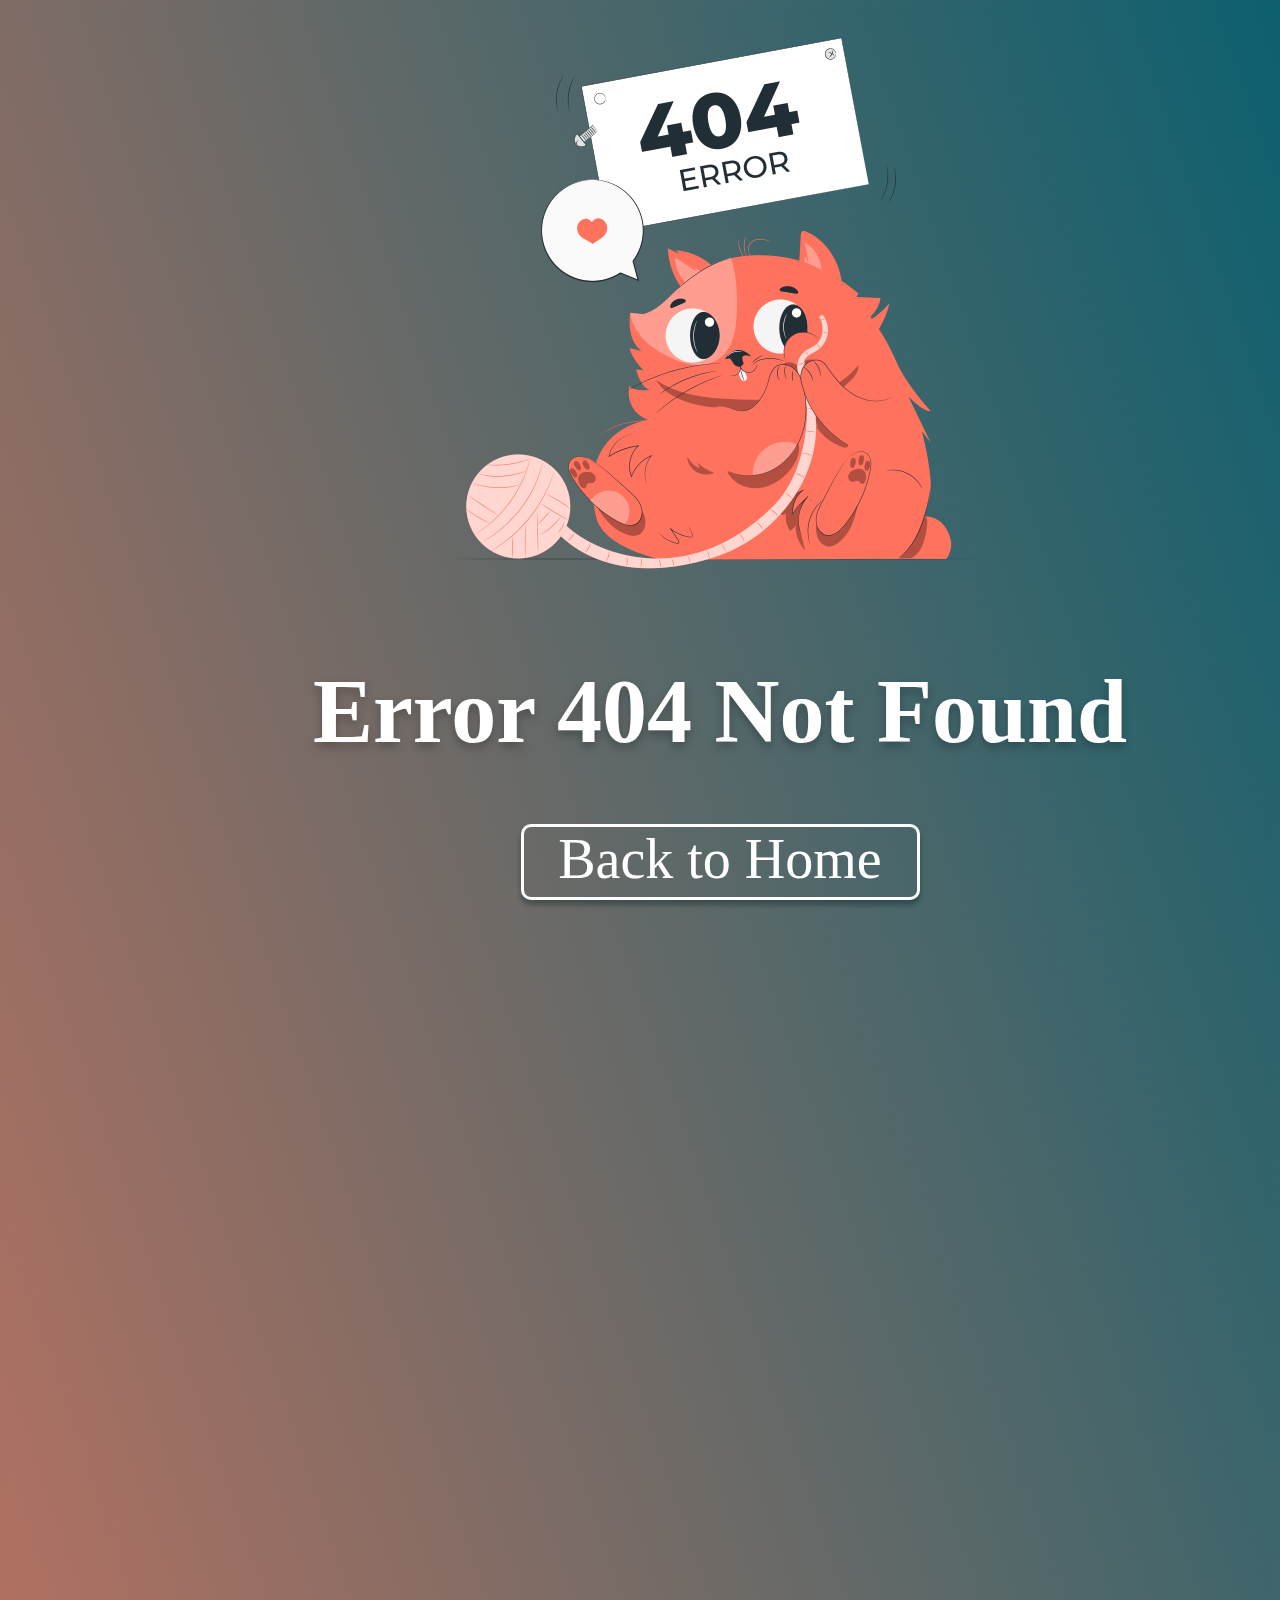
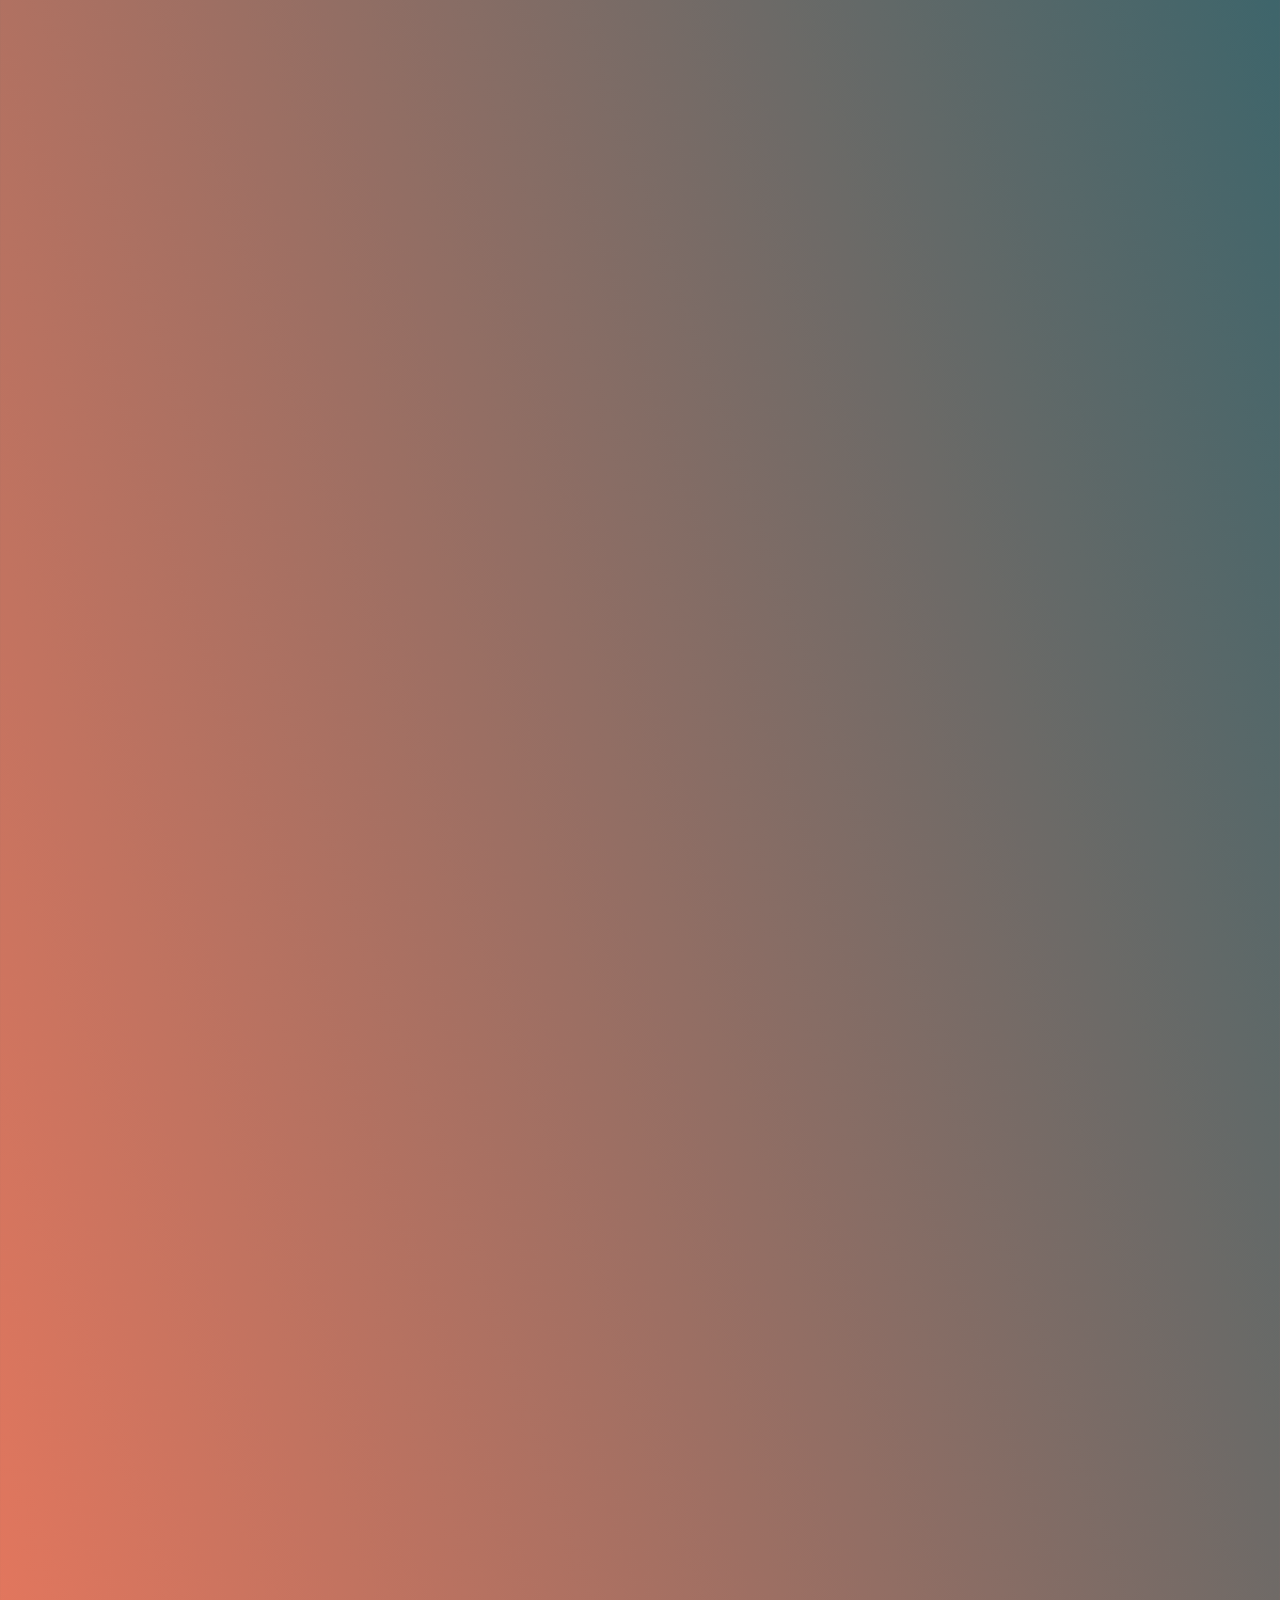
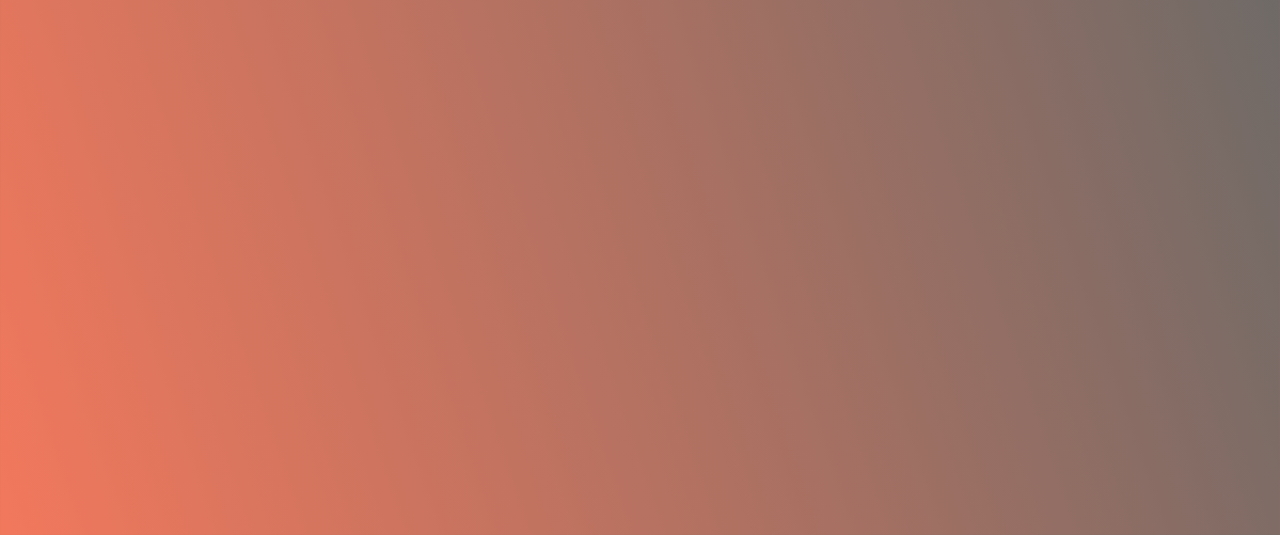
==== 404/404notfound.html @ 7dba5581 "up again" ====
<!DOCTYPE html>
<html lang="en">
<head>
    <meta charset="UTF-8">
    <meta name="viewport" content="width=device-width, initial-scale=1.0">
    <meta http-equiv="X-UA-Compatible" content="ie=edge">
    <title>404 not found</title>
    <link rel="stylesheet" href="styles404.css">
</head>
<body>
    <div class="background-page">
        <img class="background-img" src="/image/404error.png" alt="404 not found">
        <h1>Error 404 Not Found</h1>
        <div class="btn-back"><a href="/KVoronova/travel/master/index.html">Back to Home</a></div> 
    </div>
</body>
</html>
---- 404/styles404.css ----
body {
 display: block;
 margin: 0 auto;  
 width: 1440px;
 height: 3735px;
 background: linear-gradient(to top right, #F2785C, #0D606F);
 
}
.background-img {
    display: block;
    margin: 0 auto;  
}

h1 {
    color: white;
    font-size: 90px;
    text-align: center;
    font-family: 'Red Hat Text';
    font-weight: 700;
    filter: drop-shadow(0px 5px 5px rgba(0, 0, 0, 0.25));
}

.btn-back {
    width: 393px;
    height: 70px; 
    color: #FFFFFF;
    border-radius: 10px;
    font-size: 56px;
    border: 3px solid #FFFFFF;
    display: block;
    margin: 0 auto;
    text-align: center;
    box-shadow: 0px 5px 5px rgba(0, 0, 0, 0.25), 0px 3px 4px rgba(13, 96, 111, 0.16);
}

a {
 text-decoration: none;   
 color: #FFFFFF;
}
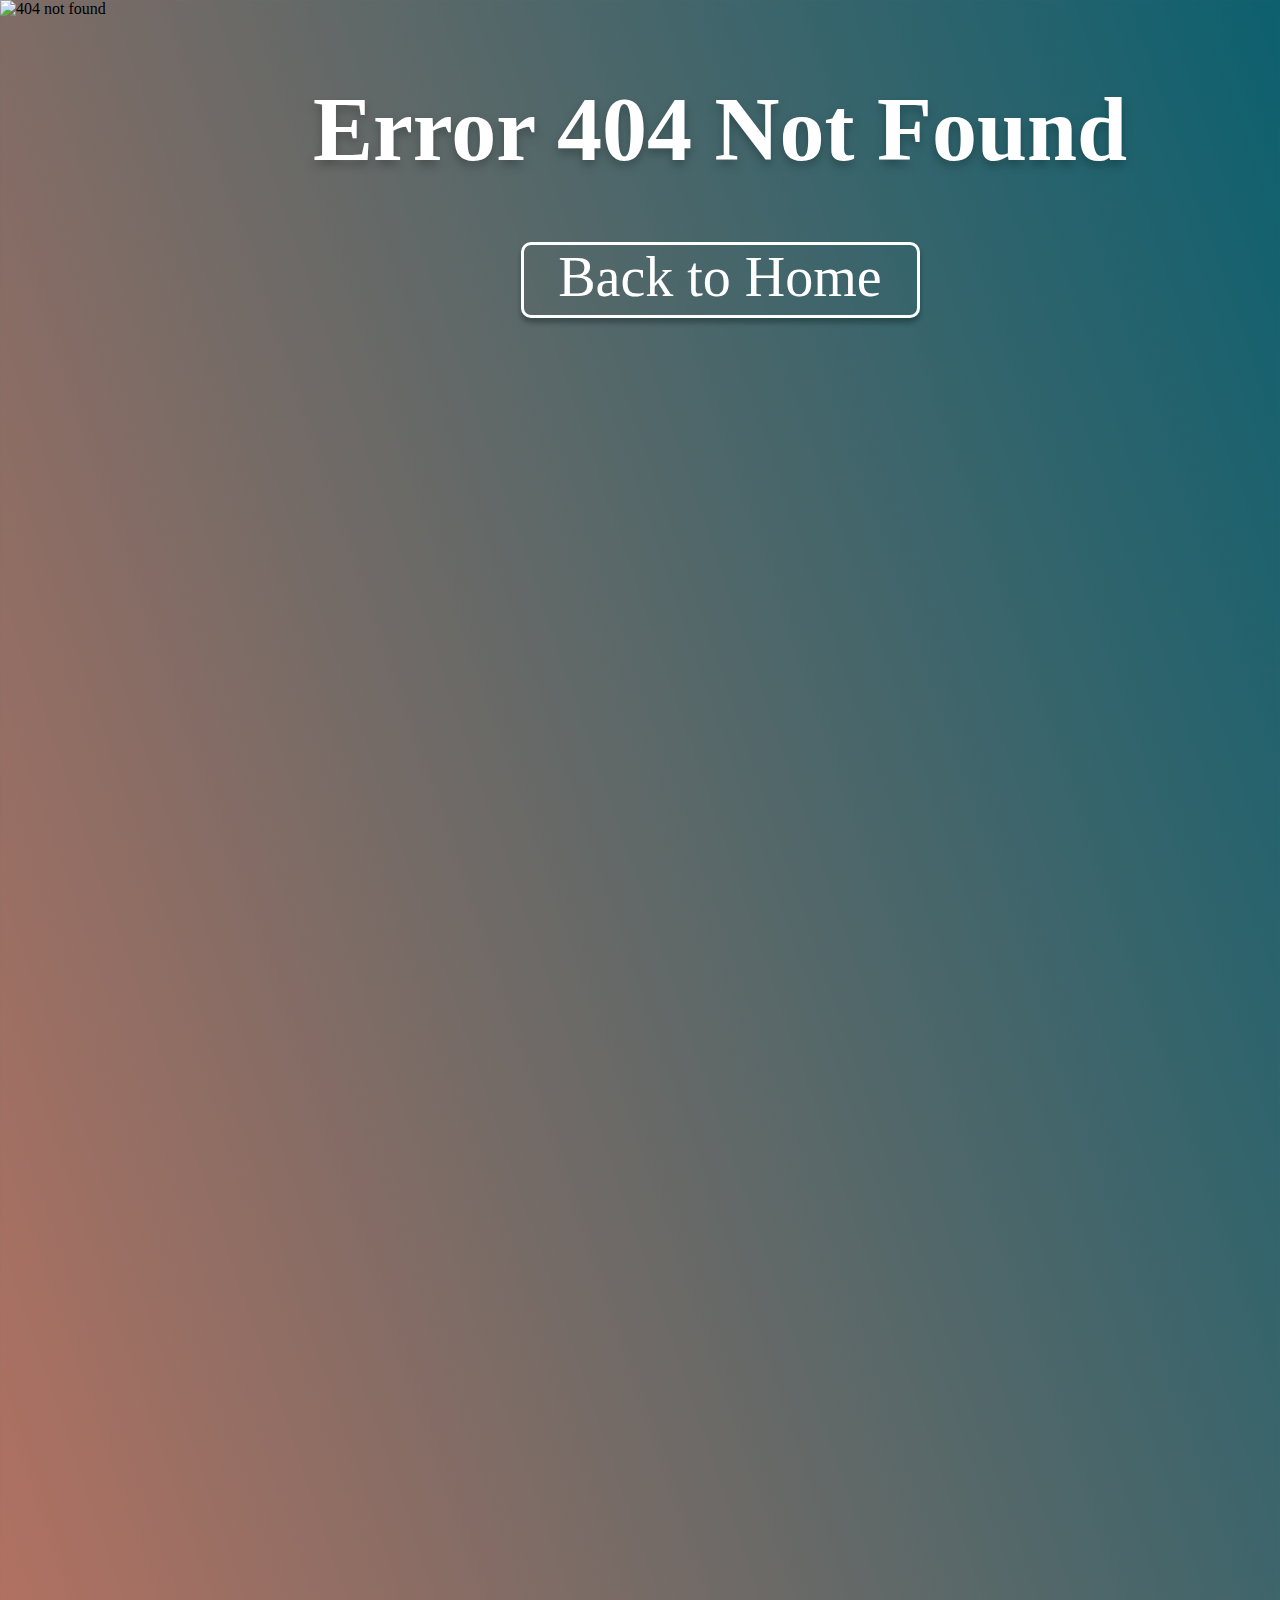
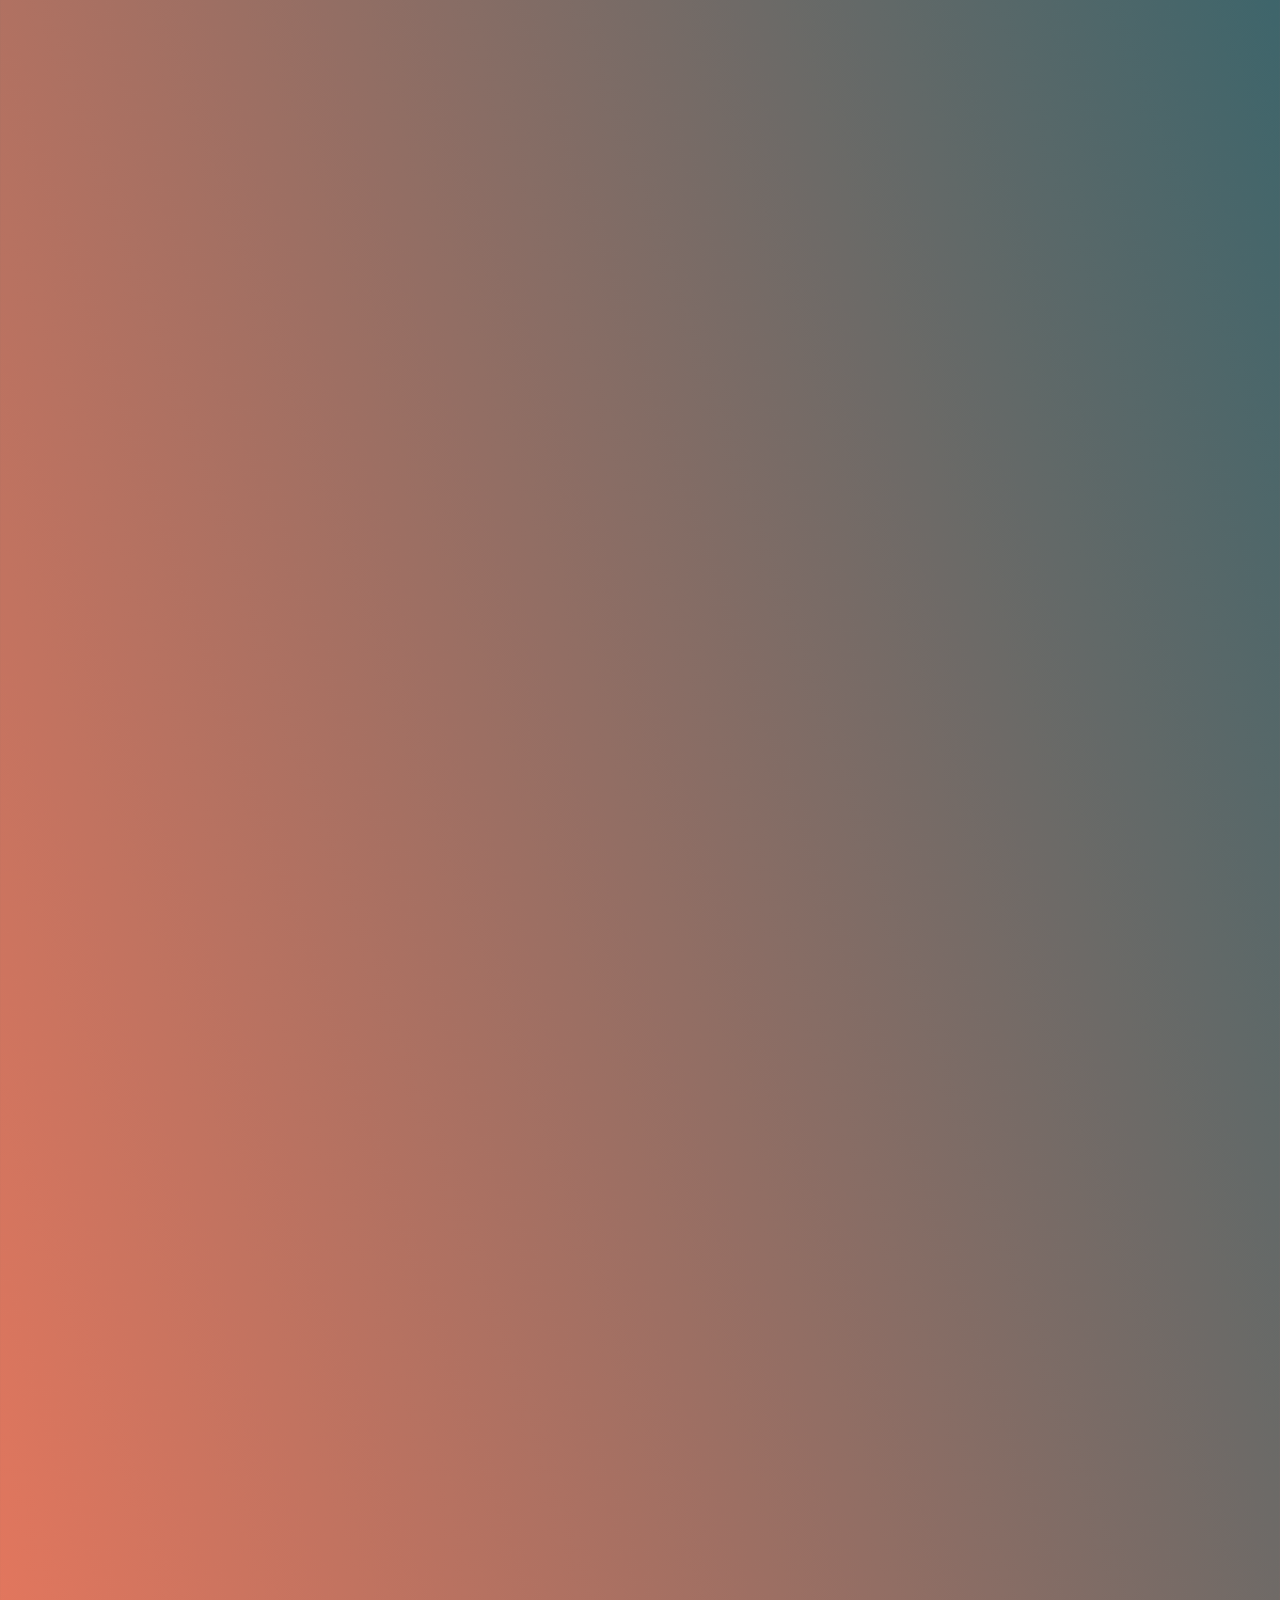
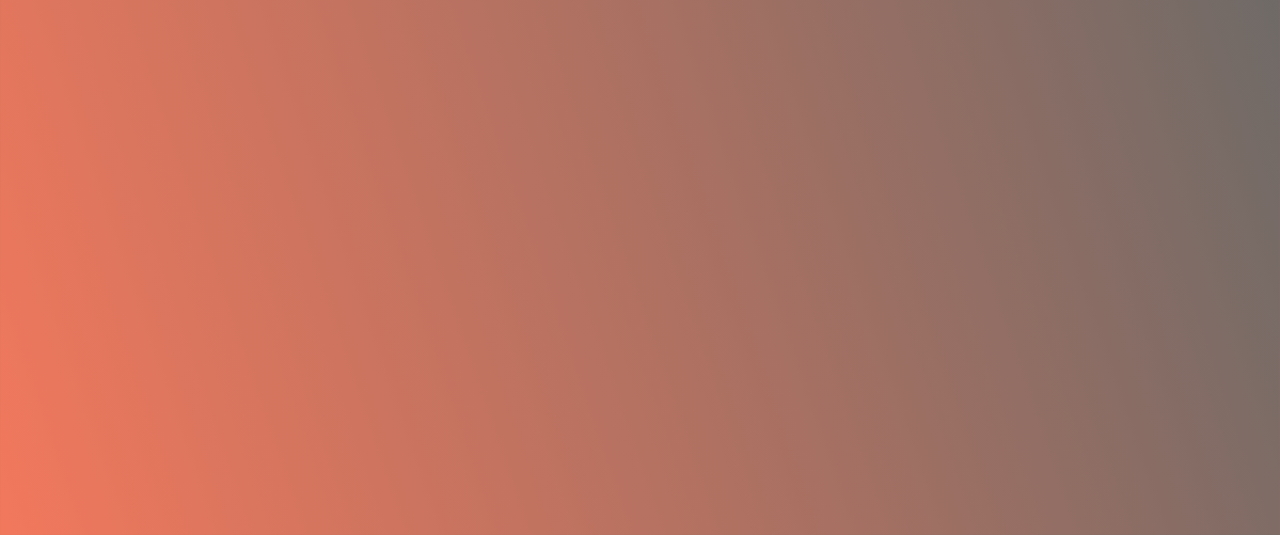
==== commit 76b6f8ee: "up again" ====
--- a/404/404notfound.html
+++ b/404/404notfound.html
@@ -9,7 +9,7 @@
 </head>
 <body>
     <div class="background-page">
-        <img class="background-img" src="/image/404error.png" alt="404 not found">
+        <img class="background-img" src="image/404error.png" alt="404 not found">
         <h1>Error 404 Not Found</h1>
         <div class="btn-back"><a href="/KVoronova/travel/master/index.html">Back to Home</a></div> 
     </div>
